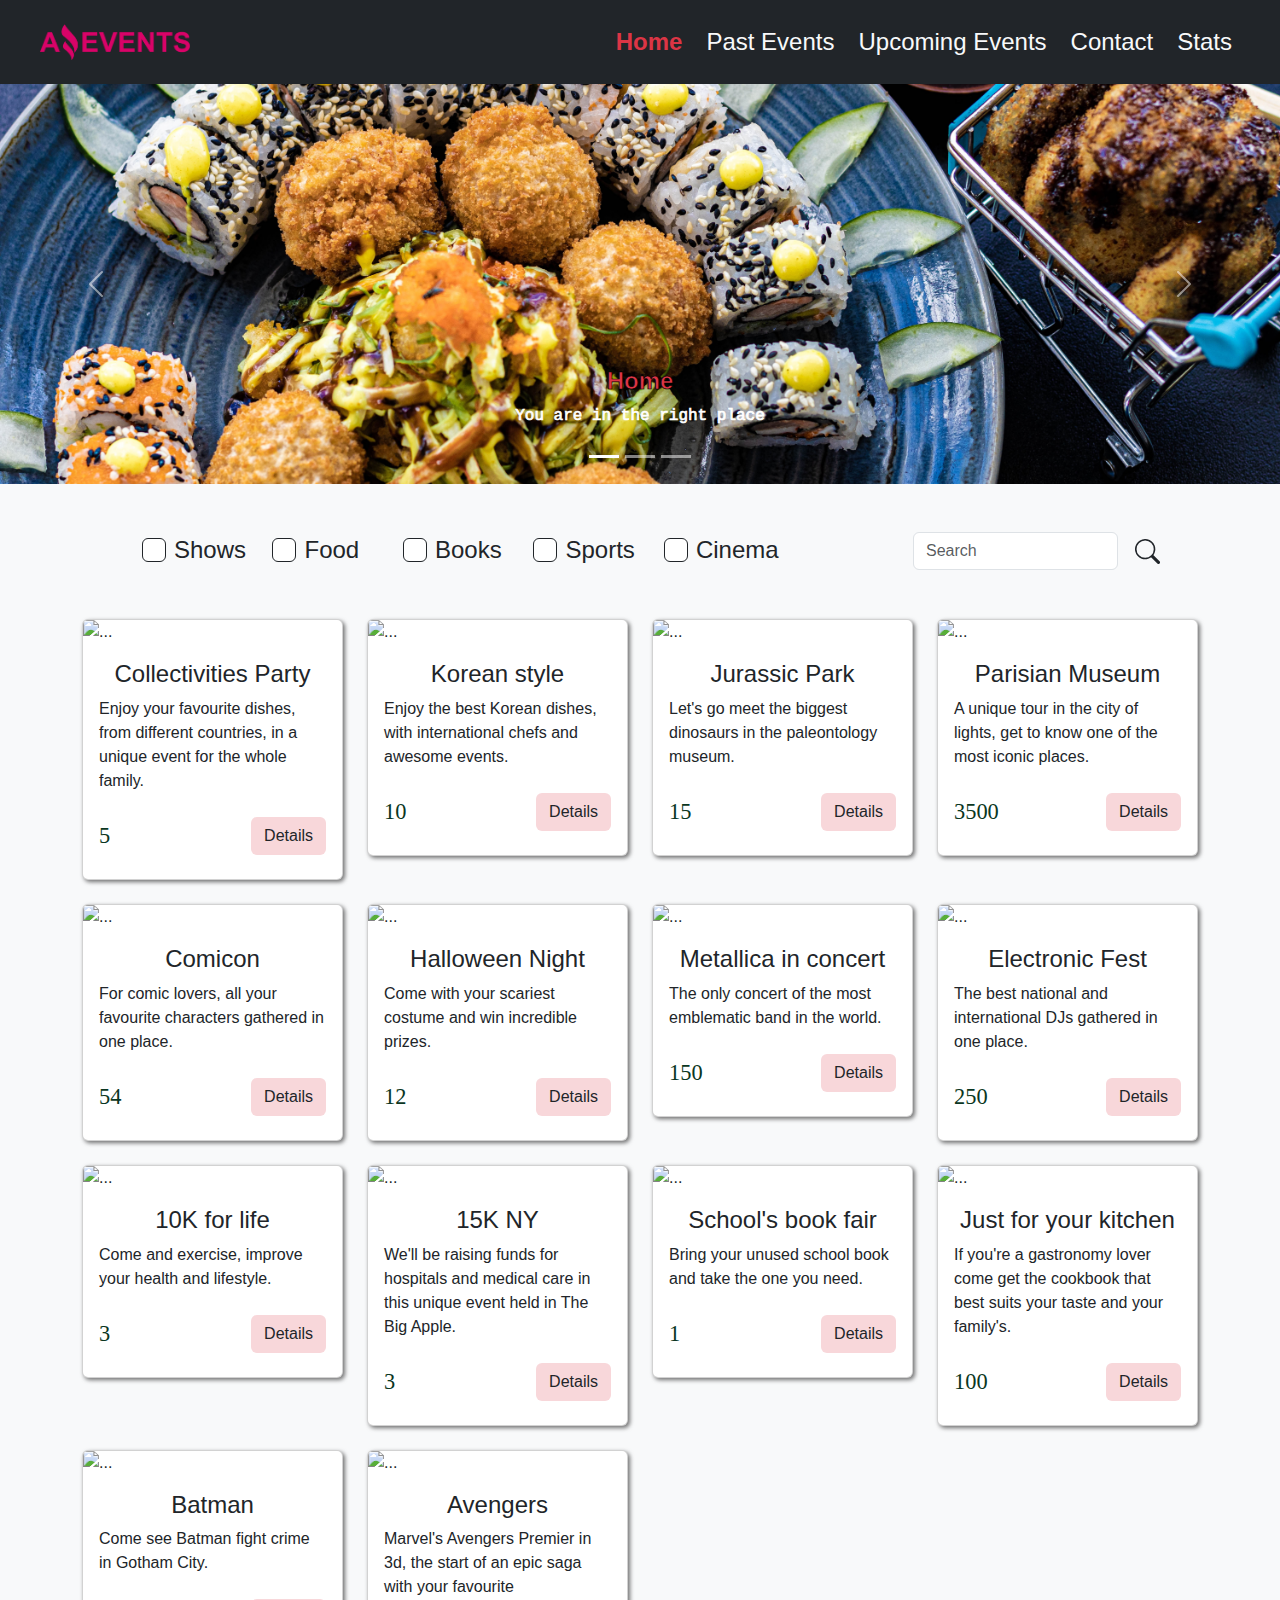
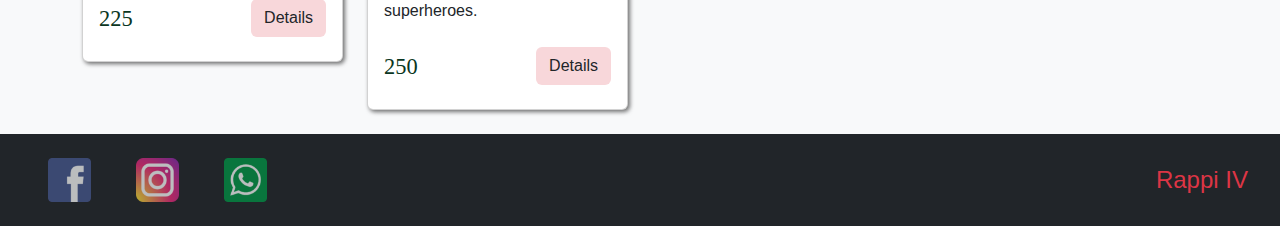
==== index.html @ 7088a9b1 "first commit" ====
<!DOCTYPE html>
<html lang="en">
  <head>
    <meta charset="utf-8">
    <meta name="viewport" content="width=device-width, initial-scale=1">
    <title>Home</title>
    <link
      href="https://cdn.jsdelivr.net/npm/bootstrap@5.3.3/dist/css/bootstrap.min.css"
      rel="stylesheet"
      integrity="sha384-QWTKZyjpPEjISv5WaRU9OFeRpok6YctnYmDr5pNlyT2bRjXh0JMhjY6hW+ALEwIH"
      crossorigin="anonymous"
    >
    <link rel="stylesheet" href="./css/main.css" >
    <link rel="preconnect" href="https://fonts.googleapis.com">
    <link rel="preconnect" href="https://fonts.gstatic.com" crossorigin>
    <link
      href="https://fonts.googleapis.com/css2?family=Arimo:ital,wght@0,400..700;1,400..700&display=swap"
      rel="stylesheet"
   >
    <link rel="icon" href="./img/favicon.png" type="image/x-icon">
  </head>
  <body class="bg-light">
    <header class="container-fluid bg-dark">
      <nav class="container-fluid navbar navbar-expand-lg p-3">
        <div class="container-fluid">
          <a class="navbar-brand" href="./Details.html">
            <img
              src="./img/amazing_brand.png"
              alt="Logo"
              class="img-fluid"
              id="logo"
           >
          </a>
          <button
            class="navbar-toggler bg-dark-subtle border border-black z-3"
            type="button"
            data-bs-toggle="collapse"
            data-bs-target="#navbarNav"
            aria-controls="navbarNav"
            aria-expanded="false"
            aria-label="Toggle navigation"
          >
            <span class="navbar-toggler-icon"></span>
          </button>
          <div
            class="collapse navbar-collapse justify-content-end"
            id="navbarNav"
          >
            <ul class="navbar-nav fs-4 gap-2">
              <li class="nav-item">
                <a class="nav-link text-danger fw-bold" href=".#">Home</a>
              </li>
              <li class="nav-item">
                <a class="nav-link text-light" href="./pastEvents.html"
                  >Past Events</a
                >
              </li>
              <li class="nav-item">
                <a class="nav-link text-light" href="./upcomingEvents.html"
                  >Upcoming Events</a
                >
              </li>
              <li class="nav-item">
                <a class="nav-link text-light" href="./Contact.html">Contact</a>
              </li>
              <li class="nav-item">
                <a class="nav-link text-light" href="./Stats.html">Stats</a>
              </li>
            </ul>
          </div>
        </div>
      </nav>
    </header>
    <div class="am d-flex">
      <div id="carouselExampleCaptions" class="carousel slide">
        <div class="carousel-indicators">
          <button
            type="button"
            data-bs-target="#carouselExampleCaptions"
            data-bs-slide-to="0"
            class="active"
            aria-current="true"
            aria-label="Slide 1"
          ></button>
          <button
            type="button"
            data-bs-target="#carouselExampleCaptions"
            data-bs-slide-to="1"
            aria-label="Slide 2"
          ></button>
          <button
            type="button"
            data-bs-target="#carouselExampleCaptions"
            data-bs-slide-to="2"
            aria-label="Slide 3"
          ></button>
        </div>
        <div class="carousel-inner">
          <div class="carousel-item active">
            <img
              src="./img/optional_banner_1.jpg"
              class="d-block w-100 am"
              alt="Image banner home"
           >
            <div class="carousel-caption d-none d-md-block">
              <h4 class="fw-bold text-danger ooo">Home</h4>
              <p class="oo">You are in the right place</p>
            </div>
          </div>
          <div class="carousel-item">
            <a href="./pastEvents.html">
              <img
                src="./img/optional_banner_2.jpg"
                class="d-block w-100 am"
                alt="Image banner past events"
             >
            </a>
            <div class="carousel-caption d-none d-md-block">
              <h4>Past Events</h4>
              <p class="oo">Find out what happened</p>
            </div>
          </div>
          <div class="carousel-item">
            <a href="./upcomingEvents.html">
              <img
                src="./img/optional_banner_5.jpg"
                class="d-block w-100 am"
                alt="Image banner upcoming events"
             >
            </a>
            <div class="carousel-caption d-none d-md-block">
              <h4 class="ooo">Upcoming Events</h4>
              <p class="oo">
                Some representative placeholder content for the third slide
              </p>
            </div>
          </div>
        </div>
        <button
          class="carousel-control-prev"
          type="button"
          data-bs-target="#carouselExampleCaptions"
          data-bs-slide="prev"
        >
          <span class="carousel-control-prev-icon" aria-hidden="true"></span>
          <span class="visually-hidden">Previous</span>
        </button>
        <button
          class="carousel-control-next"
          type="button"
          data-bs-target="#carouselExampleCaptions"
          data-bs-slide="next"
        >
          <span class="carousel-control-next-icon" aria-hidden="true"></span>
          <span class="visually-hidden">Next</span>
        </button>
      </div>
    </div>
    <div class="container d-flex justify-content-center mb-5">
      <div class="row mt-5 hola container-fluid">
        <div class="col-lg-9 col-12">
          <div class="row ms-4 fs-4">
            <div class="col-lg-2 col-6 d-flex">
              <input
                class="form-check-input border-dark me-2"
                type="checkbox"
                aria-label="Checkbox for following text input"
             >
              <span>Shows</span>
            </div>
            <div class="col-lg-2 col-6 d-flex">
              <input
                class="form-check-input border-dark me-2"
                type="checkbox"
                aria-label="Checkbox for following text input"
             >
              <span>Food</span>
            </div>
            <div class="col-lg-2 col-6 d-flex">
              <input
                class="form-check-input border-dark me-2"
                type="checkbox"
                aria-label="Checkbox for following text input"
             >
              <span>Books</span>
            </div>
            <div class="col-lg-2 col-6 d-flex">
              <input
                class="form-check-input border-dark me-2"
                type="checkbox"
                aria-label="Checkbox for following text input"
             >
              <span>Sports</span>
            </div>
            <div class="col-lg-2 col-3 d-flex">
              <input
                class="form-check-input border border-dark me-2"
                type="checkbox"
                aria-label="Checkbox for following text input"
             >
              <span>Cinema</span>
            </div>
          </div>
        </div>
        <div class="col-lg-3 col-6">
          <div class="row gap-1">
            <div class="col-9 p-0">
              <input
                class="form-control"
                type="search"
                placeholder="Search"
                aria-label="Search"
             >
            </div>
            <div class="col-2 p-0">
              <button type="button" class="btn btn-light">
                <svg
                  xmlns="http://www.w3.org/2000/svg"
                  width="25"
                  height="25"
                  fill="currentColor"
                  class="bi bi-search"
                  viewBox="0 0 16 16"
                >
                  <path class="text-dark "
                    d="M11.742 10.344a6.5 6.5 0 1 0-1.397 1.398h-.001q.044.06.098.115l3.85 3.85a1 1 0 0 0 1.415-1.414l-3.85-3.85a1 1 0 0 0-.115-.1zM12 6.5a5.5 5.5 0 1 1-11 0 5.5 5.5 0 0 1 11 0">
                  </path>
              </svg>
              </button>
            </div>
          </div>
        </div>
      </div>
    </div>
    <div class="container-fluid container-md">
<div class="row" id="cards"></div>
    </div>
    <footer class="bg-dark navbar">
      <div class="d-flex gap-3 ms-5">
        <a href="https://www.facebook.com">
          <img class="imgfoot my-3" src="./img/facebook.png" alt="">
        </a>
        <a href="https://www.instagram.com">
          <img class="imgfoot my-3" src="./img/instagram.png" alt="">
        </a>
        <a href="https://www.whatsapp.com/+123456789">
          <img class="imgfoot my-3" src="./img/whatsapp.png" alt="">
        </a>
      </div>
      <p class="mb-0 p-2 fs-4 me-4 text-danger">Rappi IV</p>
    </footer>
    <script
      src="https://cdn.jsdelivr.net/npm/bootstrap@5.3.3/dist/js/bootstrap.bundle.min.js"
      integrity="sha384-YvpcrYf0tY3lHB60NNkmXc5s9fDVZLESaAA55NDzOxhy9GkcIdslK1eN7N6jIeHz"
      crossorigin="anonymous"
    ></script>
    <script src="main.js"></script>
  </body>
</html>
---- css/main.css ----
* {
  font-family: "asap", sans-serif;
}

#logo {
  width: 150px;
}

.am {
  width: 100%;
  height: 400px;
  object-fit: cover;
}

.slide {
  width: 100%;
}

.ooo {
  -webkit-text-stroke: #000000 .7px;
}

.oo {
  font-family: monospace;
  -webkit-text-stroke: #ffffff .7px;
}

.card img {
  object-fit: cover;
}

.card {
  height: 100%;
  box-shadow: 2px 2px 4px rgba(0, 0, 0, 0.55);
}

.aaa {
  font-family: "Ubuntu Sans Mono";
  font-size: 1.4rem;
}

.imgfoot {
  width: 60%;
  opacity: calc(0.7);
}

td {
  height: 40px;
}

#details {
  font-size: 1.4rem;
  height: calc(84.9vh - 50px);
}

@media (max-width: 991px) {
  .hola {
    flex-direction: column-reverse;
    align-items: center;
  }
}
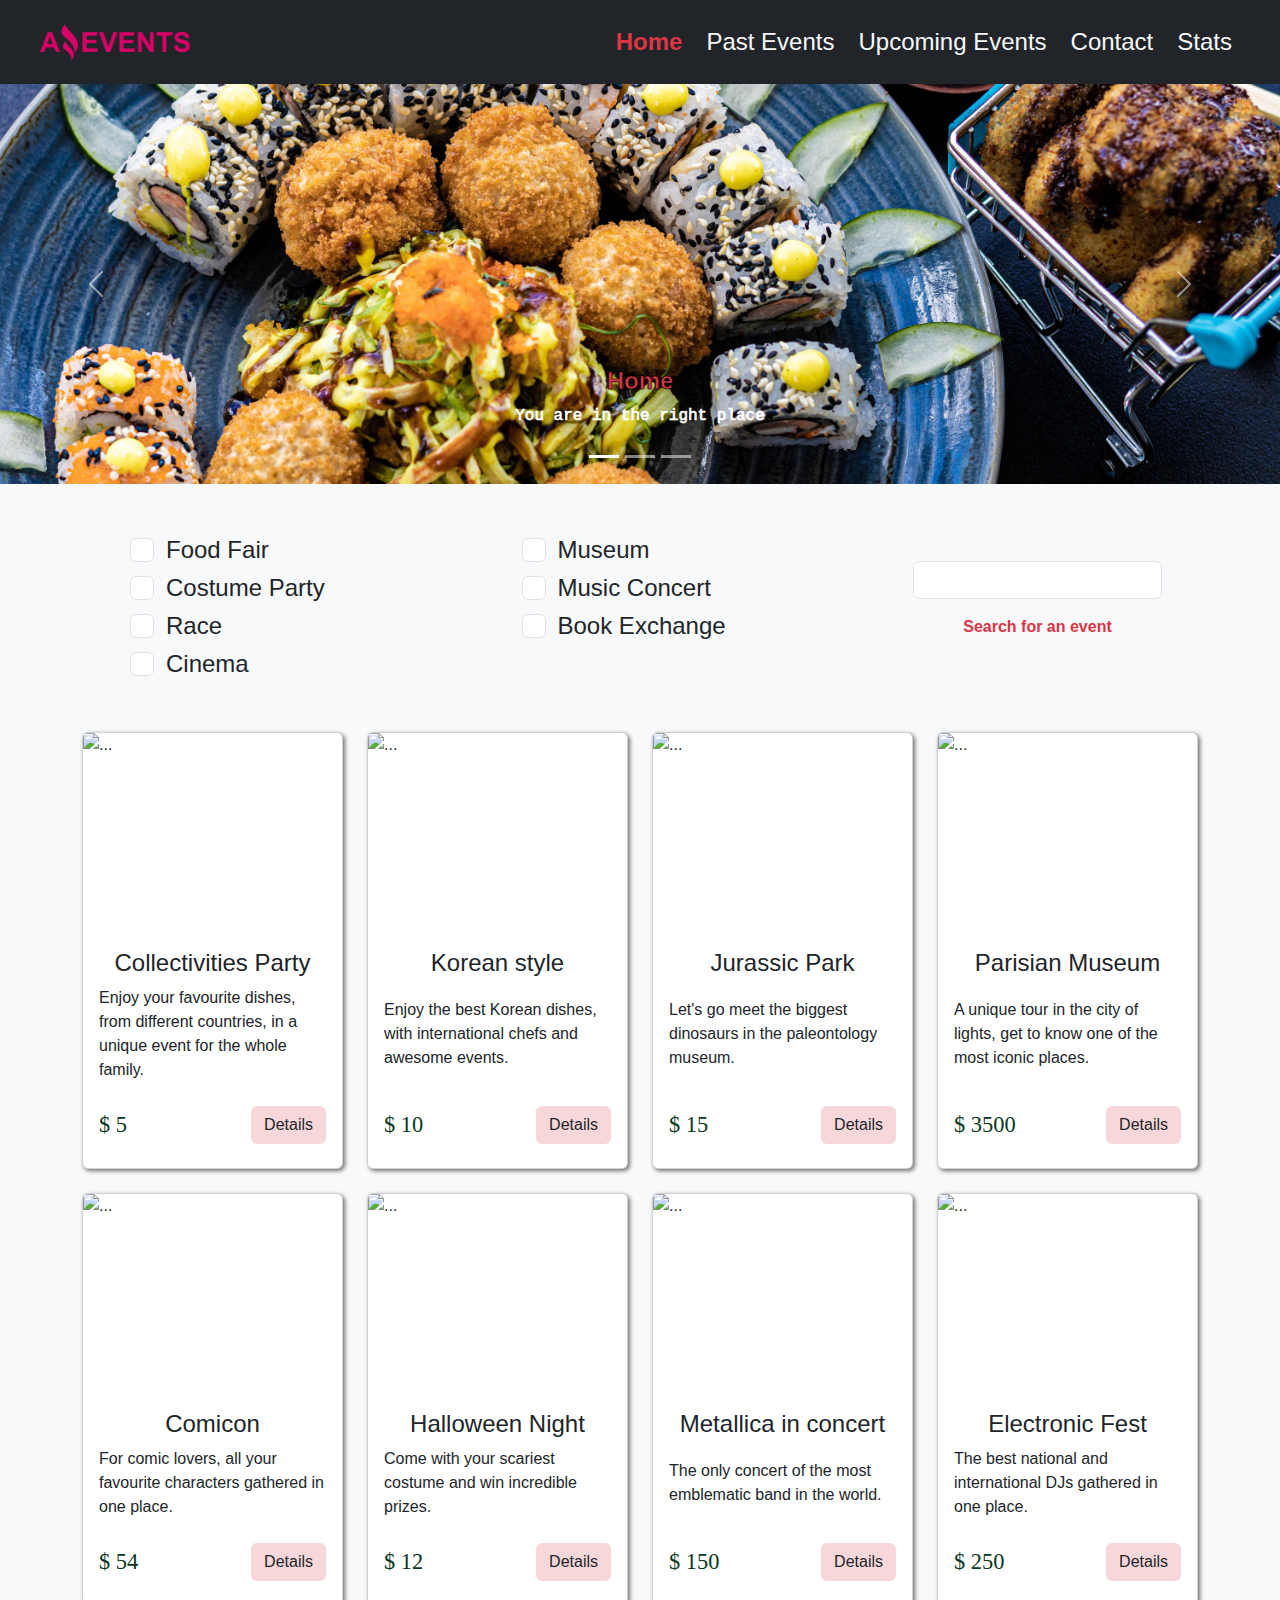
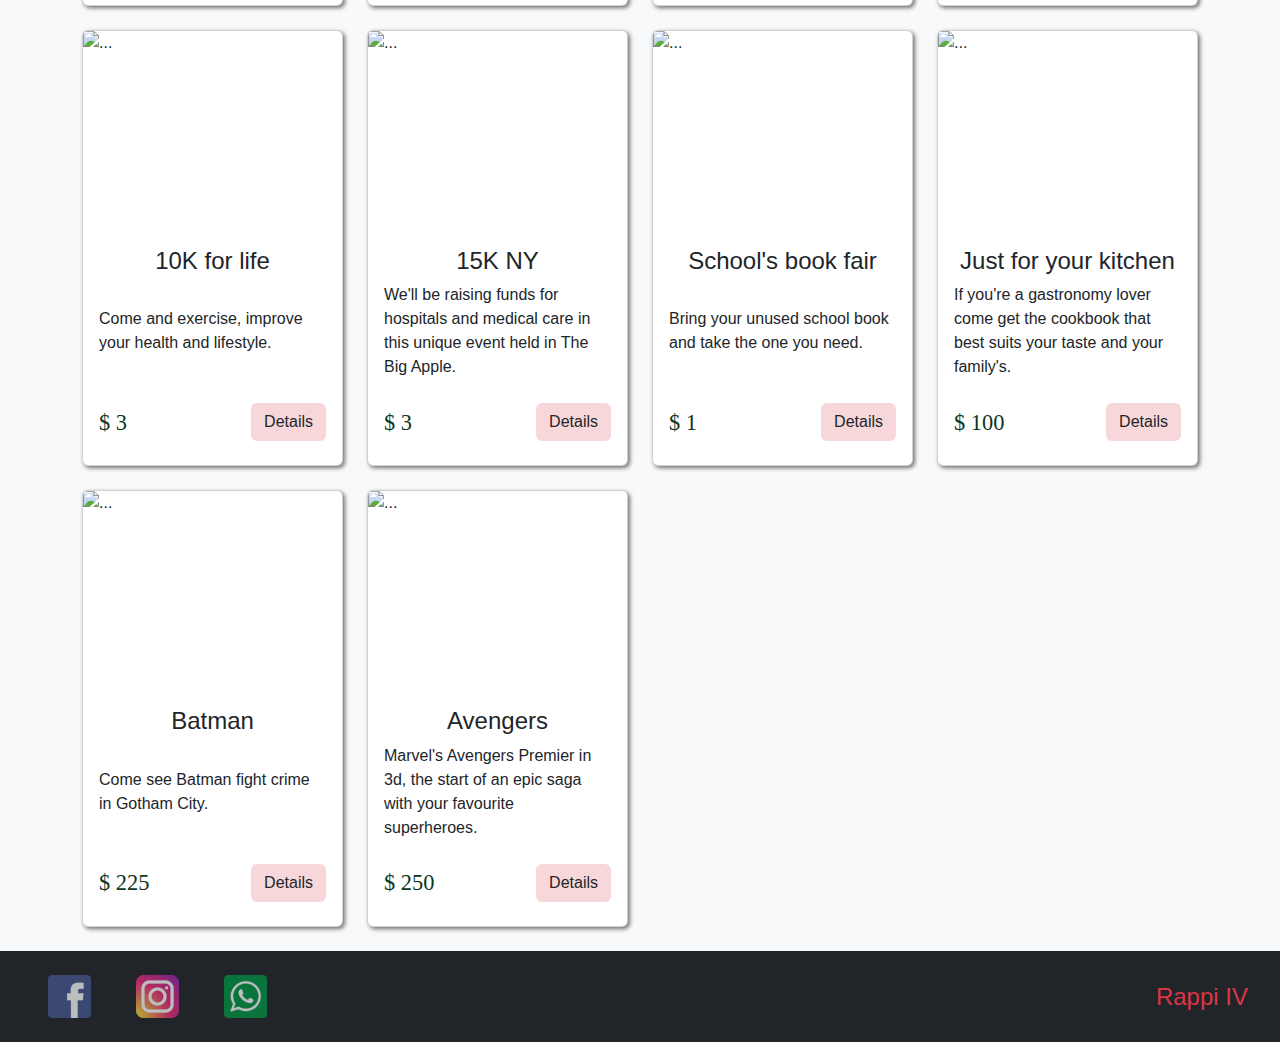
==== commit 55a33ac2: "index listo" ====
--- a/index.html
+++ b/index.html
@@ -159,52 +159,18 @@
     <div class="container d-flex justify-content-center mb-5">
       <div class="row mt-5 hola container-fluid">
         <div class="col-lg-9 col-12">
-          <div class="row ms-4 fs-4">
-            <div class="col-lg-2 col-6 d-flex">
-              <input
-                class="form-check-input border-dark me-2"
-                type="checkbox"
-                aria-label="Checkbox for following text input"
-             >
-              <span>Shows</span>
-            </div>
-            <div class="col-lg-2 col-6 d-flex">
-              <input
-                class="form-check-input border-dark me-2"
-                type="checkbox"
-                aria-label="Checkbox for following text input"
-             >
-              <span>Food</span>
-            </div>
-            <div class="col-lg-2 col-6 d-flex">
-              <input
-                class="form-check-input border-dark me-2"
-                type="checkbox"
-                aria-label="Checkbox for following text input"
-             >
-              <span>Books</span>
-            </div>
-            <div class="col-lg-2 col-6 d-flex">
-              <input
-                class="form-check-input border-dark me-2"
-                type="checkbox"
-                aria-label="Checkbox for following text input"
-             >
-              <span>Sports</span>
-            </div>
-            <div class="col-lg-2 col-3 d-flex">
-              <input
-                class="form-check-input border border-dark me-2"
-                type="checkbox"
-                aria-label="Checkbox for following text input"
-             >
-              <span>Cinema</span>
-            </div>
-          </div>
-        </div>
-        <div class="col-lg-3 col-6">
-          <div class="row gap-1">
-            <div class="col-9 p-0">
+          <div class="row ms-4 fs-4" id="checkbox">
+            
+          </div>
+        </div>
+        <div class="col-lg-3 col-6 row gap-3 " id="buss">
+          <div class="p-0">
+            <p id="pp" class="text-center fw-bold text-danger">
+              Search for an event
+            </p>
+          </div>
+          
+            <div class="col-12 p-0 hi">
               <input
                 class="form-control"
                 type="search"
@@ -212,23 +178,7 @@
                 aria-label="Search"
              >
             </div>
-            <div class="col-2 p-0">
-              <button type="button" class="btn btn-light">
-                <svg
-                  xmlns="http://www.w3.org/2000/svg"
-                  width="25"
-                  height="25"
-                  fill="currentColor"
-                  class="bi bi-search"
-                  viewBox="0 0 16 16"
-                >
-                  <path class="text-dark "
-                    d="M11.742 10.344a6.5 6.5 0 1 0-1.397 1.398h-.001q.044.06.098.115l3.85 3.85a1 1 0 0 0 1.415-1.414l-3.85-3.85a1 1 0 0 0-.115-.1zM12 6.5a5.5 5.5 0 1 1-11 0 5.5 5.5 0 0 1 11 0">
-                  </path>
-              </svg>
-              </button>
-            </div>
-          </div>
+          
         </div>
       </div>
     </div>
--- a/css/main.css
+++ b/css/main.css
@@ -10,6 +10,11 @@
   width: 100%;
   height: 400px;
   object-fit: cover;
+}
+
+#buss {
+  flex-direction: column-reverse;
+  justify-content: center;
 }
 
 .slide {
@@ -26,12 +31,15 @@
 }
 
 .card img {
-  object-fit: cover;
+  width: 100%;
+  height: 200px;
+  object-fit: fill
 }
 
 .card {
   height: 100%;
   box-shadow: 2px 2px 4px rgba(0, 0, 0, 0.55);
+  object-fit: cover;
 }
 
 .aaa {
@@ -53,9 +61,21 @@
   height: calc(84.9vh - 50px);
 }
 
+.hi input::placeholder {
+  opacity: 0;
+}
+
 @media (max-width: 991px) {
   .hola {
     flex-direction: column-reverse;
     align-items: center;
   }
+
+  .hi input::placeholder {
+    opacity: 1;
+  }
+
+  #pp {
+    display: none;
+  }
 }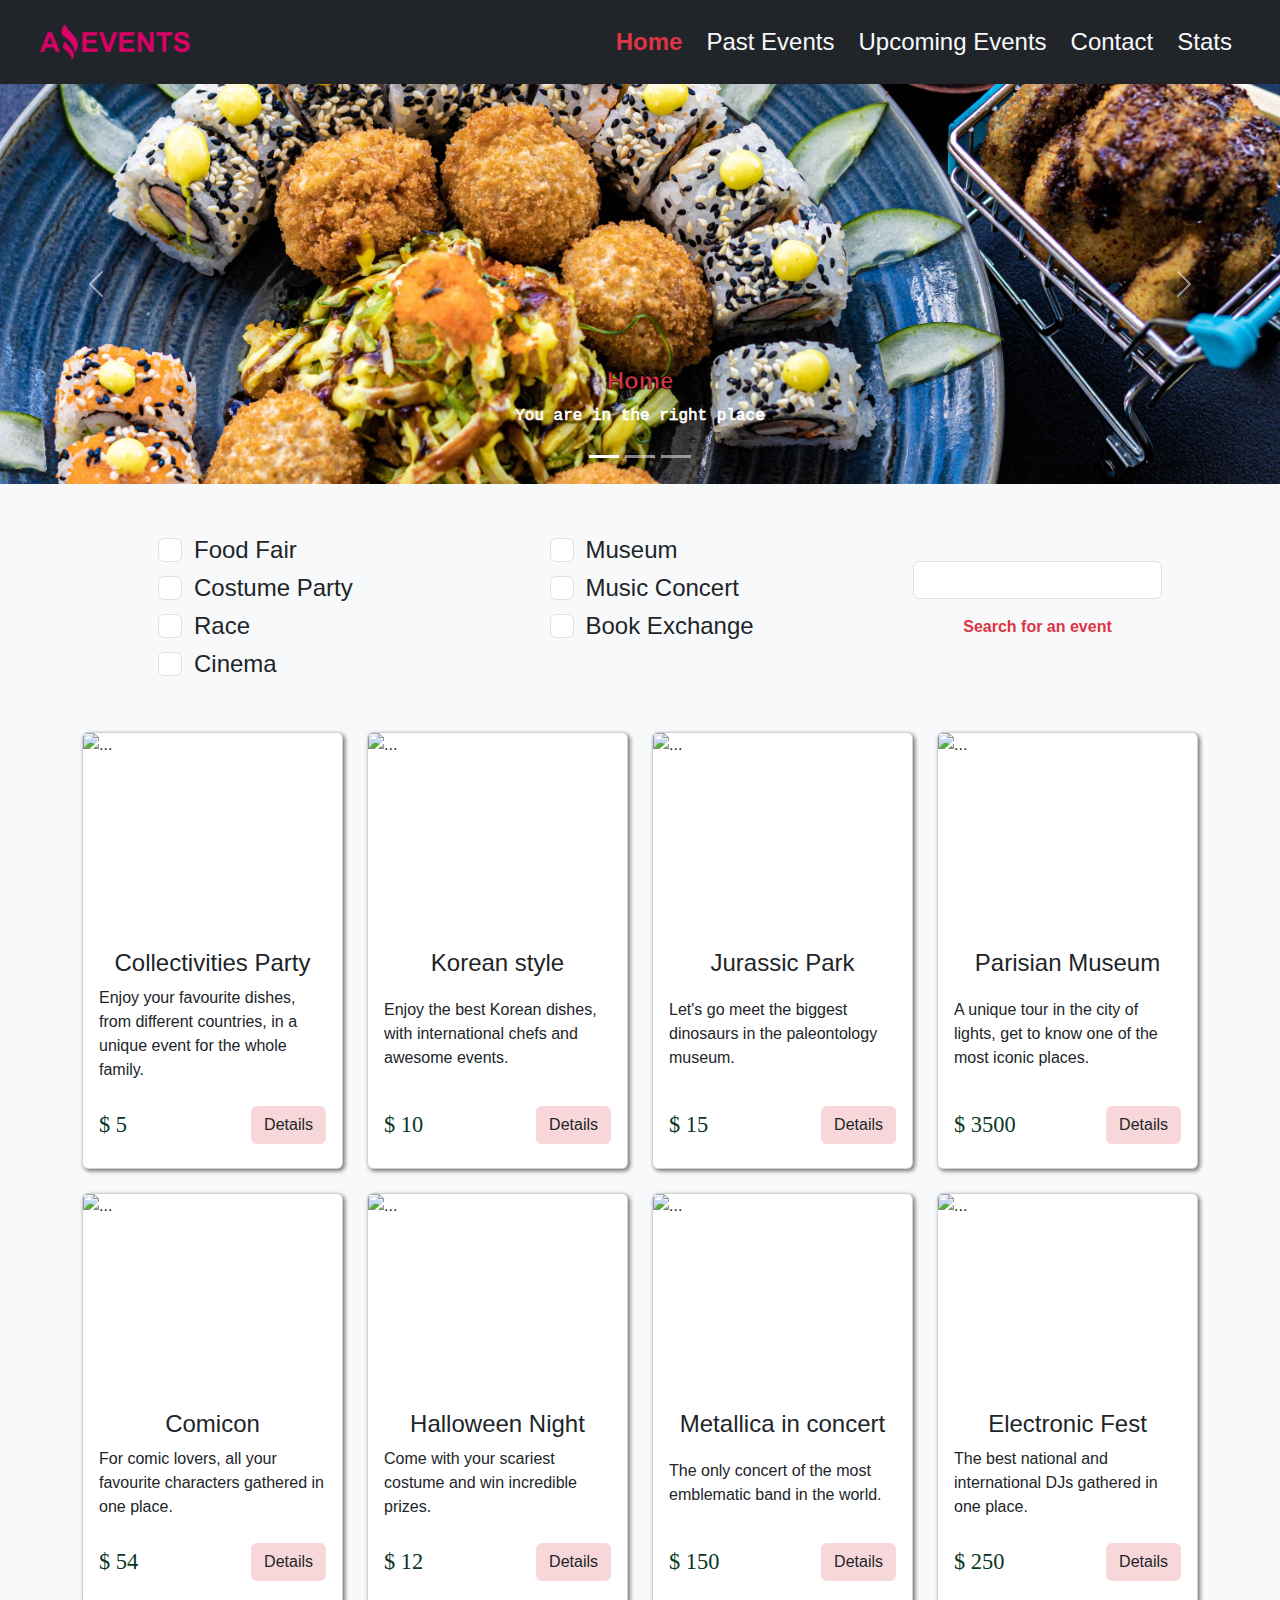
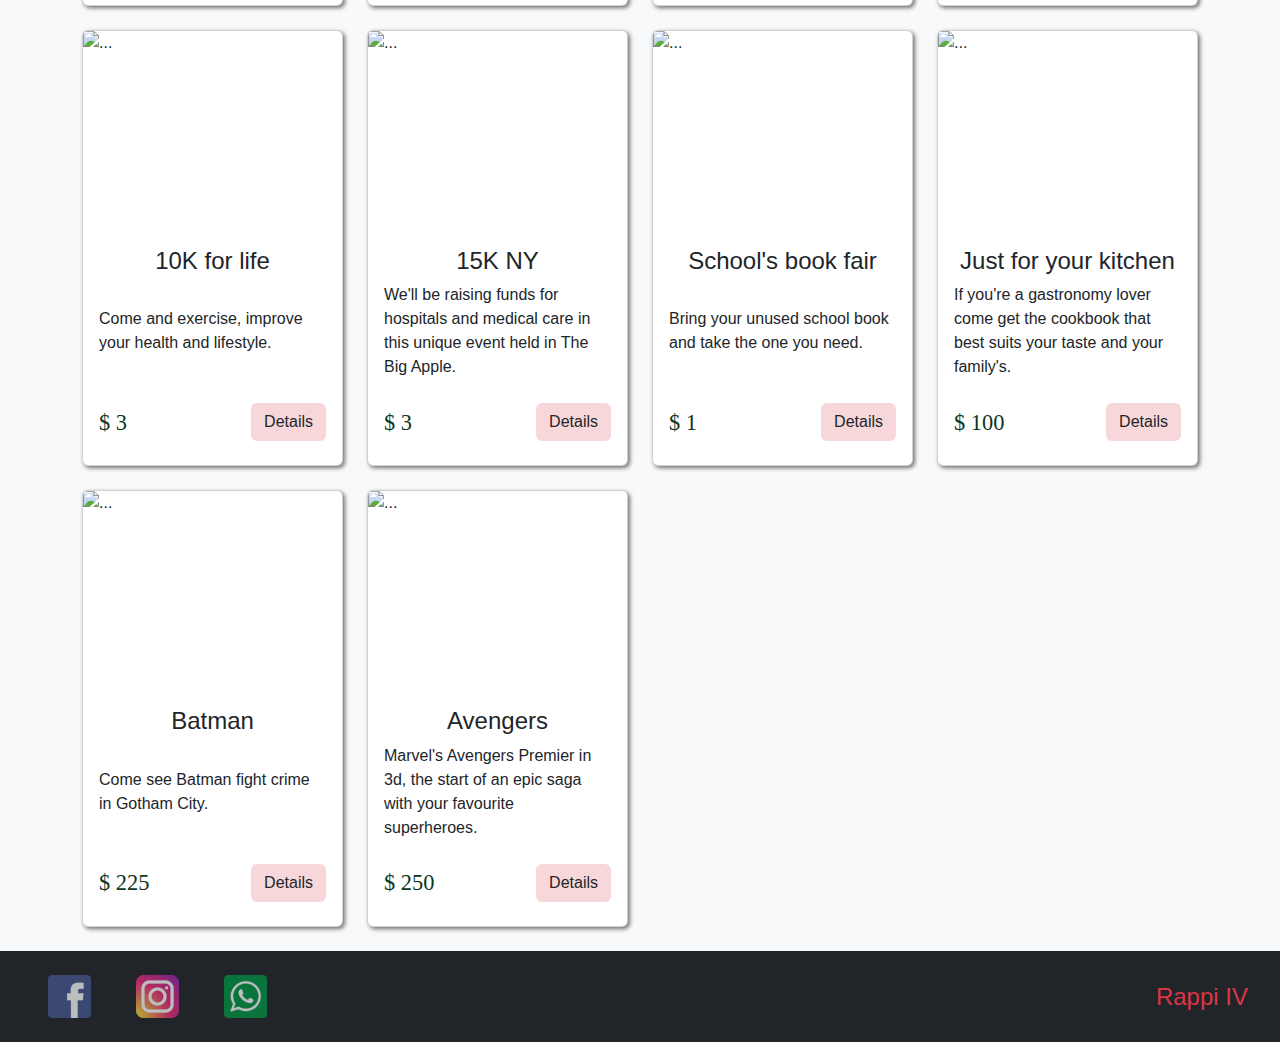
==== commit 9d5e3bcc: "3 paginas listas" ====
--- a/index.html
+++ b/index.html
@@ -131,7 +131,7 @@
             <div class="carousel-caption d-none d-md-block">
               <h4 class="ooo">Upcoming Events</h4>
               <p class="oo">
-                Some representative placeholder content for the third slide
+                Find out what is going on
               </p>
             </div>
           </div>
@@ -159,7 +159,7 @@
     <div class="container d-flex justify-content-center mb-5">
       <div class="row mt-5 hola container-fluid">
         <div class="col-lg-9 col-12">
-          <div class="row ms-4 fs-4" id="checkbox">
+          <div class="row ms-4 fs-4 " id="checkbox">
             
           </div>
         </div>
--- a/css/main.css
+++ b/css/main.css
@@ -65,6 +65,10 @@
   opacity: 0;
 }
 
+.form-check {
+  padding-left: 4rem;
+}
+
 @media (max-width: 991px) {
   .hola {
     flex-direction: column-reverse;
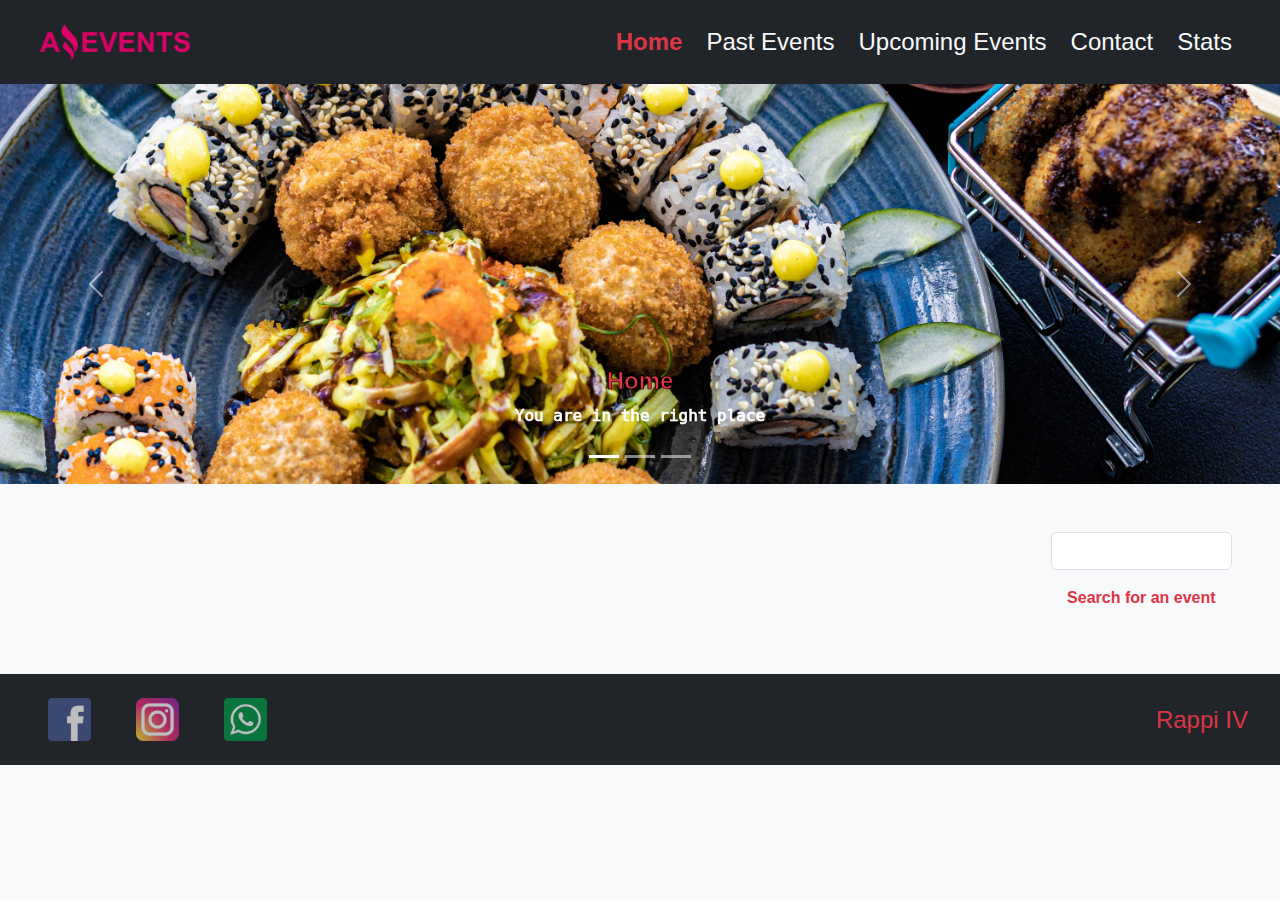
==== commit 8fb44c8a: "agregar contenido" ====
--- a/index.html
+++ b/index.html
@@ -156,14 +156,14 @@
         </button>
       </div>
     </div>
-    <div class="container d-flex justify-content-center mb-5">
+    <div class="container-fluid d-flex justify-content-center mb-5">
       <div class="row mt-5 hola container-fluid">
-        <div class="col-lg-9 col-12">
-          <div class="row ms-4 fs-4 " id="checkbox">
+        <div class="col-lg-10 col-12">
+          <div class="row ms-4 fs-4 xd " id="checkbox">
             
           </div>
         </div>
-        <div class="col-lg-3 col-6 row gap-3 " id="buss">
+        <div class="col-lg-2 col-6 row gap-3 " id="buss">
           <div class="p-0">
             <p id="pp" class="text-center fw-bold text-danger">
               Search for an event
@@ -182,7 +182,7 @@
         </div>
       </div>
     </div>
-    <div class="container-fluid container-md">
+    <div class="container-fluid container-md cajas">
 <div class="row" id="cards"></div>
     </div>
     <footer class="bg-dark navbar">
--- a/css/main.css
+++ b/css/main.css
@@ -69,10 +69,73 @@
   padding-left: 4rem;
 }
 
-@media (max-width: 991px) {
+.che {
+  margin-right: 60px;
+}
+
+#event-details {
+  display: flex;
+  flex-direction: column;
+  align-items: center;
+  justify-content: center;
+  font-family: 'Franklin Gothic Medium', 'Arial Narrow', Arial, sans-serif;
+  margin-top: 30px;
+}
+
+
+#container-events {
+  display: flex;
+  flex-direction: row;
+  flex-wrap: wrap;
+  justify-content: center;
+  align-items: center;
+  gap: 50px;
+  margin: 50px;
+}
+
+#event-details img {
+  width: 30%;
+  margin-bottom: 30px;
+}
+
+#event-detail {
+  display: flex;
+  flex-direction: column;
+  align-items: center;
+  justify-content: center;
+  font-family: 'Franklin Gothic Medium', 'Arial Narrow', Arial, sans-serif;
+  margin-top: 30px;
+}
+
+#body {
+  background-color: rgb(255, 255, 255);
+  display: flex;
+  flex-direction: column;
+  min-height: 100vh;
+}
+
+.main-details {
+  display: flex;
+  align-items: center;
+  flex: 1;
+}
+
+.xd {
+  display: flex;
+  align-items: center;
+}
+
+@media (max-width: 992px) {
   .hola {
     flex-direction: column-reverse;
     align-items: center;
+    justify-content: center;
+    width: 90%;
+
+  }
+
+  .xd {
+    justify-content: center;
   }
 
   .hi input::placeholder {
@@ -82,4 +145,21 @@
   #pp {
     display: none;
   }
+}
+
+@media (max-width: 767px) {
+  .xd {
+    justify-content: center;
+  }
+}
+
+
+@media (max-width: 575px) {
+  .xd {
+    justify-content: center;
+  }
+
+  .cajas {
+    width: 70%;
+  }
 }